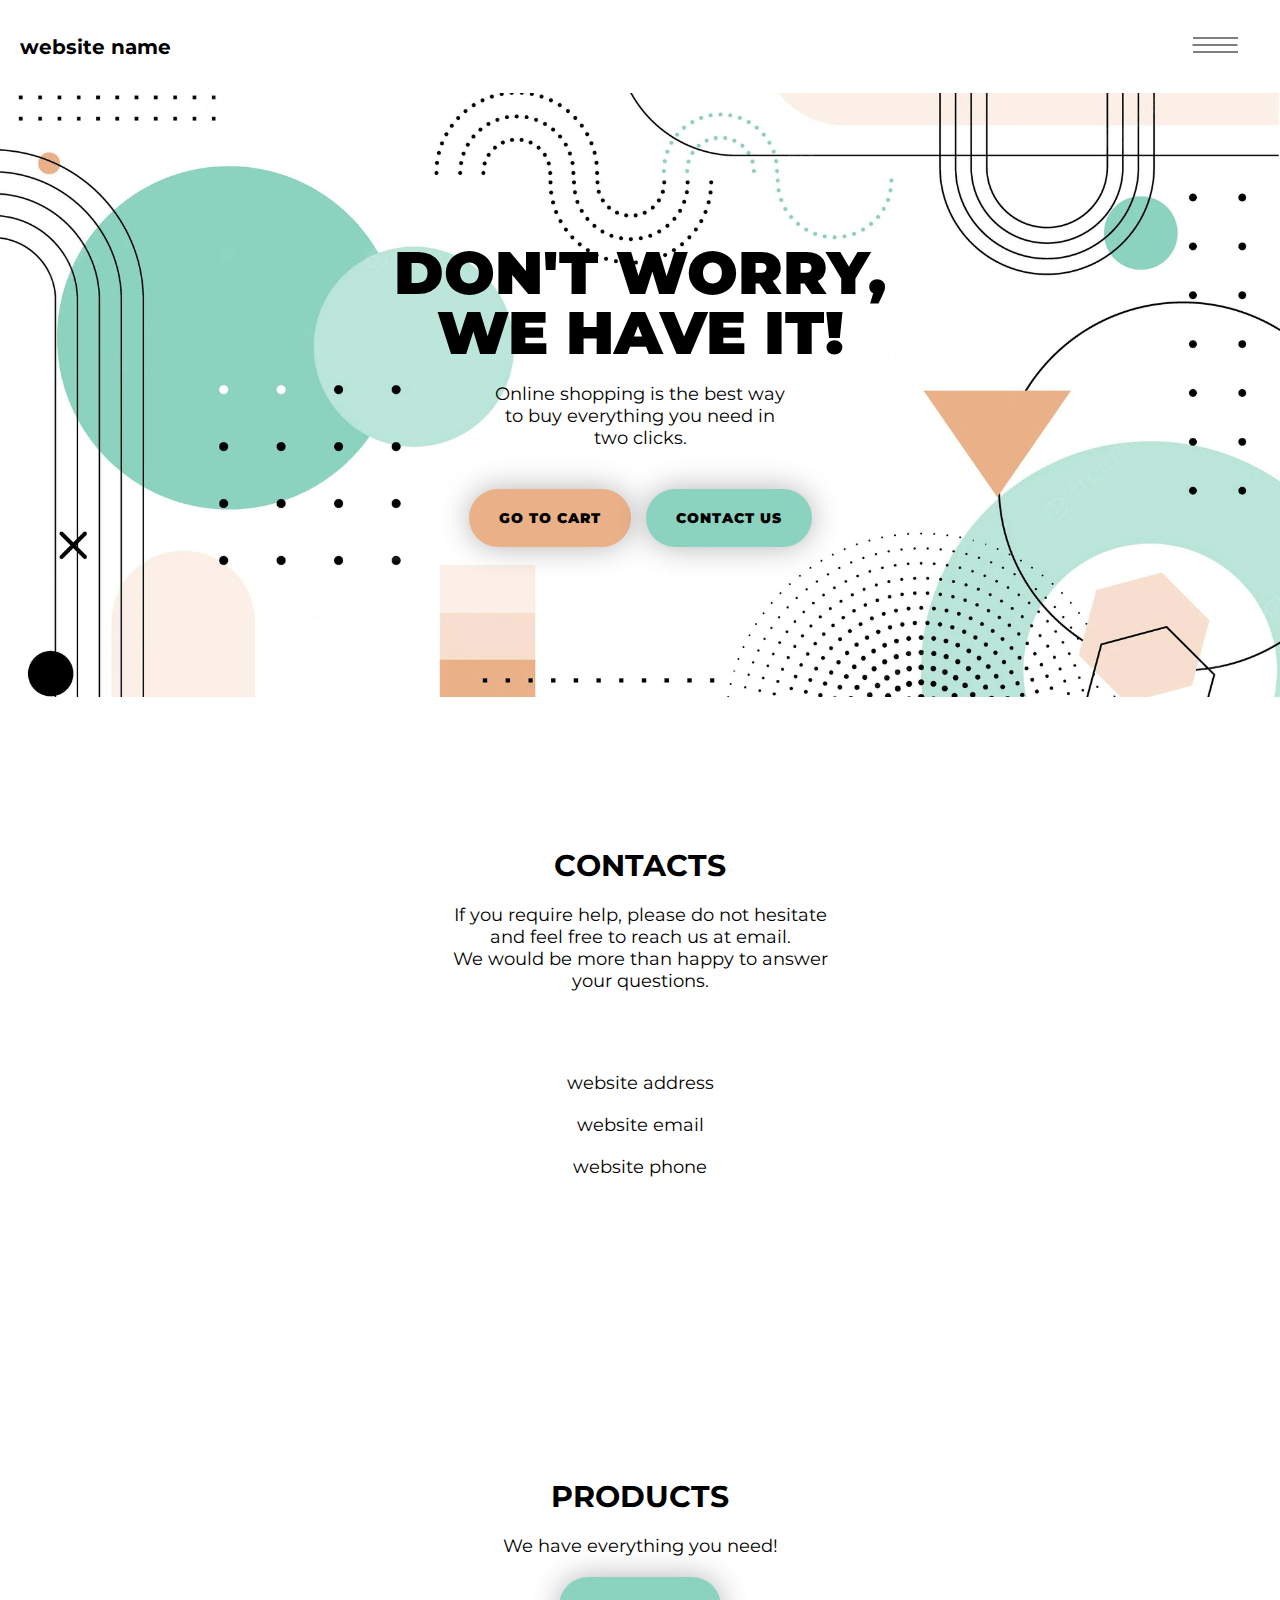
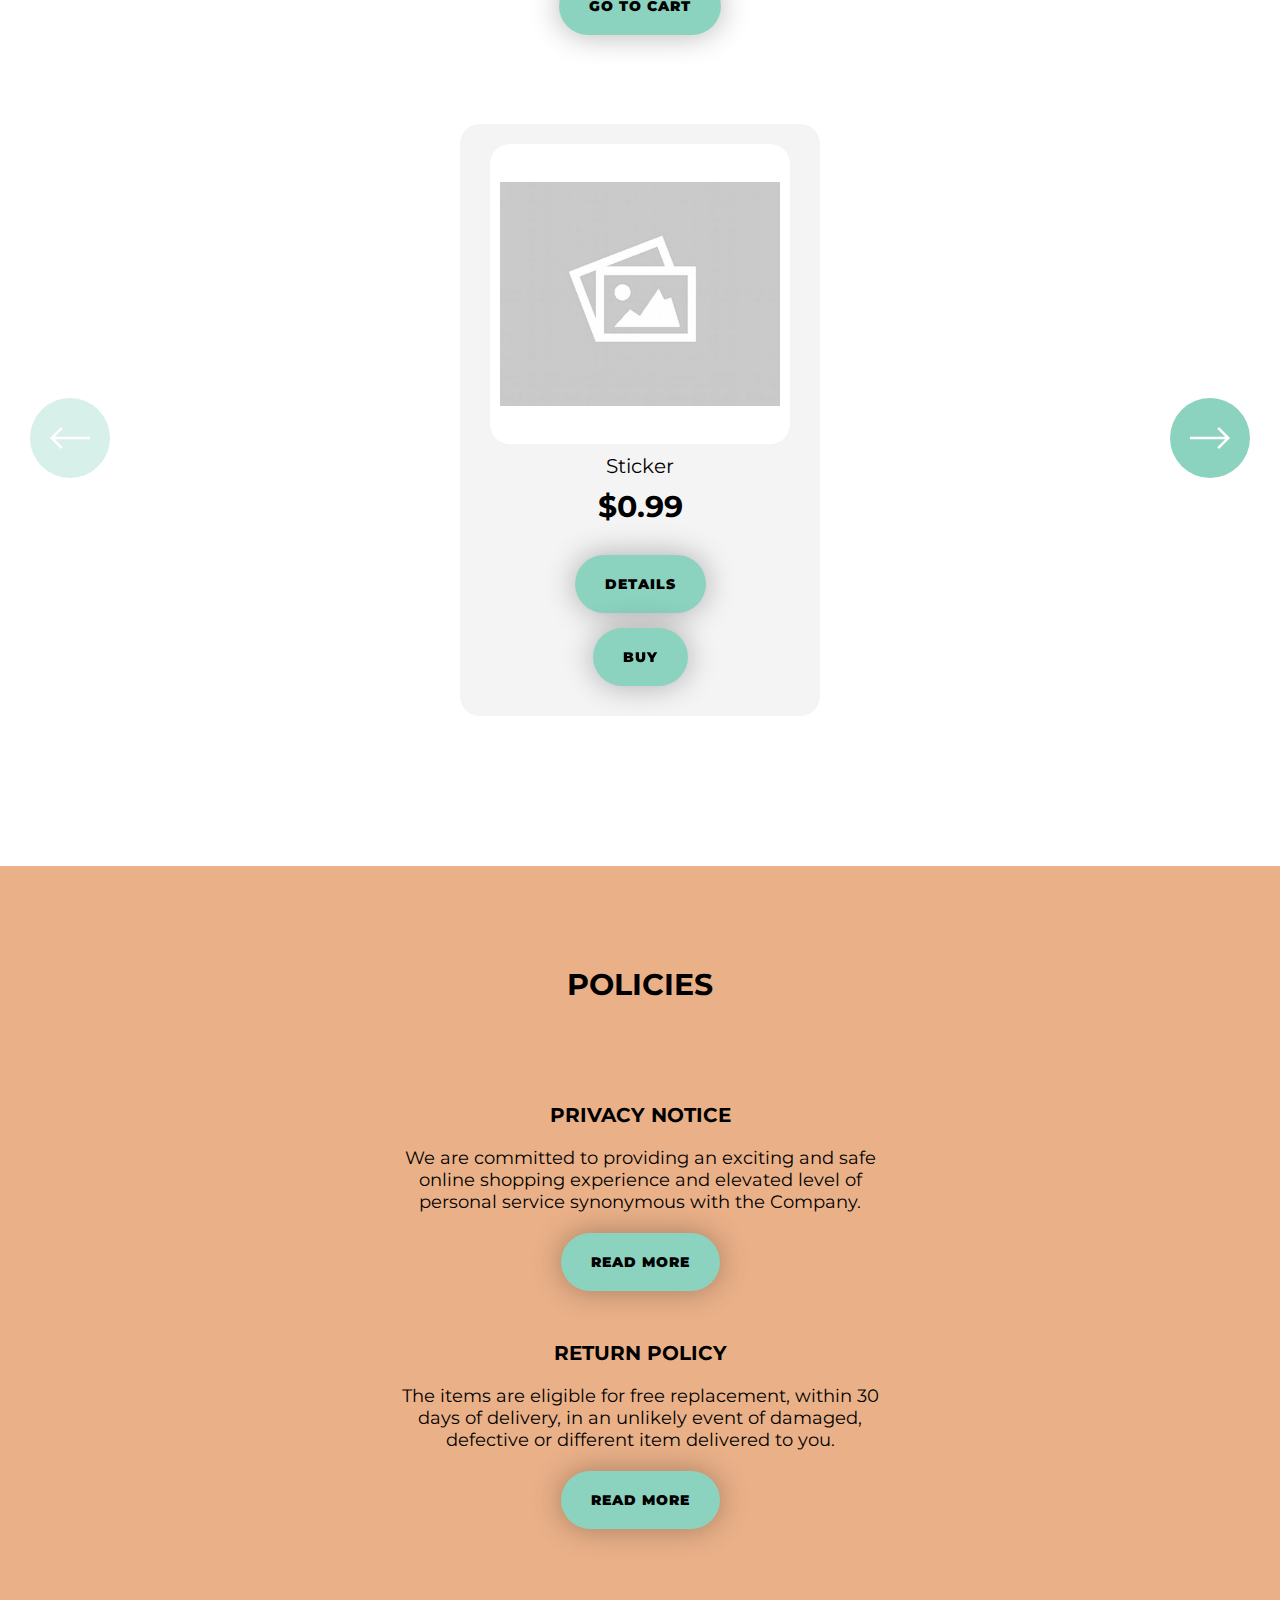
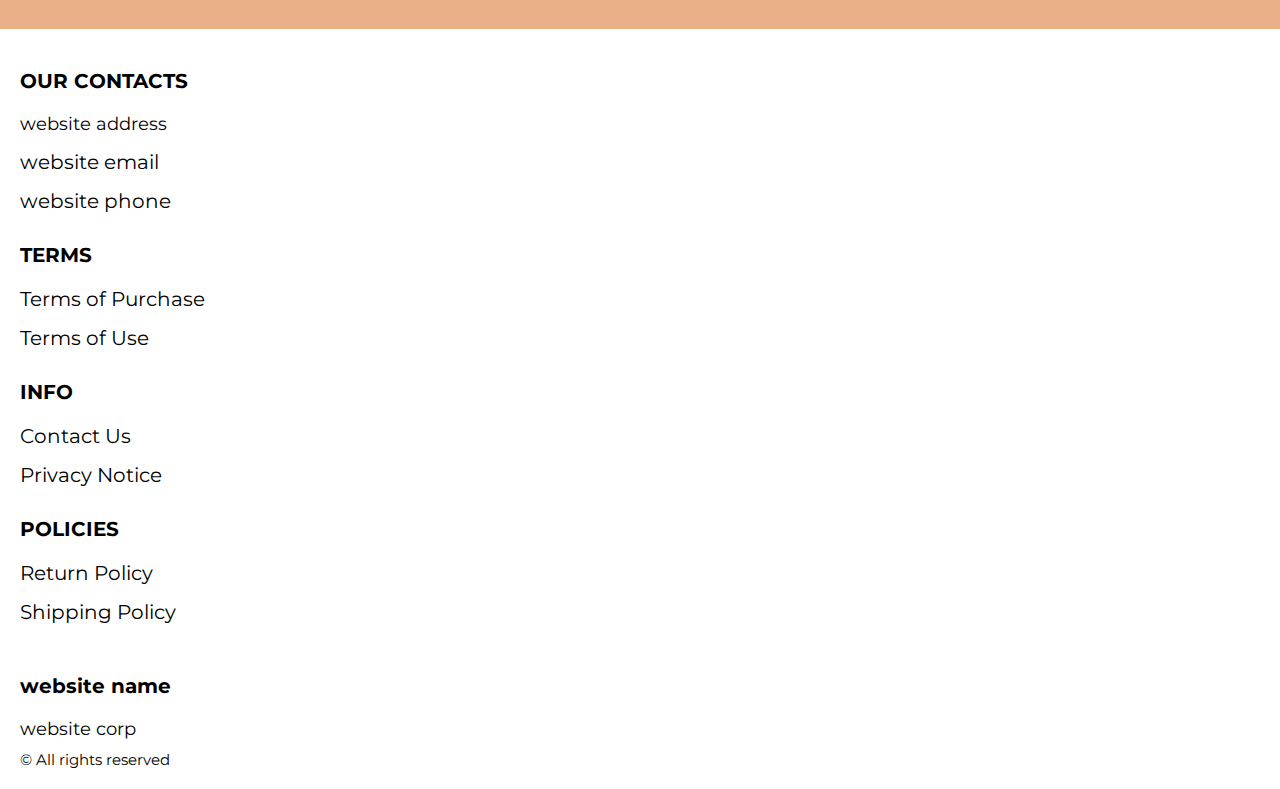
==== index.html @ 98af4c2f "+" ====
<!DOCTYPE html>
<html lang="en">

<head>
  <meta charset="UTF-8" />
  <meta http-equiv="X-UA-Compatible" content="IE=edge" />
  <meta name="viewport" content="width=device-width, initial-scale=1.0" />
  <link rel="stylesheet" href="./css/style.css" />
  <title>Shop</title>


</head>

<body>


  <div class="wrapper">


    <div class="error__overlay js_error__overlay">
      <div class="error">
        <span class="text bold error__text error__title">ERROR:</span>
        <p class="text error__text">You cannot add more than $500 worth of items to your cart.</p>
        <p class="text error__text">The selected item will not be added.</p>
        <button class="text error__btn js_error__btn">close</button>
      </div>
    </div>

    <main class="main">

      <div class="hero__wrapper-main">
        <div class="header__wrapper">
          <div class="container">


            <header class="header">


              <div class="header__top">
                <a href="./index.html" class="header__logo logo js_website-name"></a>
                <a href="./shop.html" class="cart__span-box">

                  <svg version="1.0" xmlns="http://www.w3.org/2000/svg" width="884.000000pt" height="980.000000pt"
                    viewBox="0 0 884.000000 980.000000" preserveAspectRatio="xMidYMid meet">

                    <g transform="translate(0.000000,980.000000) scale(0.100000,-0.100000)" stroke="none">
                      <path d="M4190 9785 c-397 -49 -766 -214 -1078 -479 -198 -169 -378 -403 -492
                 -640 -142 -295 -175 -460 -186 -931 -2 -126 -7 -254 -10 -282 l-5 -53 -784 0
                 c-431 0 -786 -4 -789 -8 -7 -11 -57 -438 -256 -2182 -403 -3524 -580 -5101
                 -580 -5162 l0 -48 4410 0 4410 0 0 46 c0 53 -25 278 -250 2264 -404 3559 -578
                 5068 -586 5082 -3 4 -358 8 -789 8 l-784 0 -5 53 c-3 28 -8 164 -11 301 -8
                 366 -25 491 -96 700 -298 870 -1211 1443 -2119 1331z m555 -419 c203 -46 435
                 -147 597 -262 109 -78 297 -267 375 -377 70 -100 168 -287 207 -395 71 -198
                 96 -386 96 -709 l0 -223 -1600 0 -1600 0 0 219 c0 228 11 374 36 501 39 191
                 146 435 267 607 77 109 266 299 372 375 197 139 461 247 680 278 97 14 489 4
                 570 -14z m-2315 -2595 l0 -219 -54 -40 c-105 -80 -151 -185 -144 -331 6 -113
                 44 -197 122 -269 90 -81 132 -97 261 -97 98 0 116 3 167 27 76 35 153 109 192
                 183 30 57 31 65 31 175 0 106 -2 119 -28 170 -16 30 -57 84 -93 120 l-64 66 0
                 217 0 217 1600 0 1600 0 0 -217 0 -217 -64 -66 c-36 -36 -77 -90 -93 -120 -26
                 -51 -28 -64 -28 -170 0 -110 1 -118 31 -175 39 -74 116 -148 192 -183 51 -24
                 69 -27 167 -27 129 0 171 16 261 97 78 72 116 156 122 269 7 145 -38 248 -144
                 332 l-54 42 0 217 0 218 615 0 c338 0 615 -3 615 -7 0 -5 5 -37 10 -73 18
                 -125 261 -2247 520 -4540 197 -1744 221 -1961 215 -1971 -8 -12 -7922 -12
                 -7929 0 -7 10 30 344 224 2061 291 2568 505 4432 516 4498 l6 32 614 0 614 0
                 0 -219z" />
                    </g>
                  </svg>
                  <span class="cart__span js_cart__span"></span>
                </a>
                <div class="header-block">
                  <div class="header__top-box">
                    <button class="header__btn js_menu-btn">
                      <span></span>
                    </button>


                  </div>

                  <nav class="nav js_menu">


                    <ul class="nav__list">
                      <li class="nav__item">
                        <p class="nav__title">
                          Terms
                        <ul class="nav__sub-list">
                          <li class="nav__sub-item">
                            <a href="./purchase.html" class="nav__link">Terms of Purchase</a>
                          </li>
                          <li class="nav__sub-item">
                            <a href="./use.html" class="nav__link">Terms of Use</a>
                          </li>
                        </ul>
                        </p>
                      </li>
                      <li class="nav__item">
                        <p class="nav__title">
                          Info
                        <ul class="nav__sub-list">
                          <li class="nav__sub-item">
                            <a href="./contacts.html" class="nav__link">Contact Us</a>
                          </li>
                          <li class="nav__sub-item">
                            <a href="./privacy.html" class="nav__link">Privacy Notice</a>
                          </li>
                        </ul>
                        </p>
                      </li>
                      <li class="nav__item">
                        <p class="nav__title">
                          Policies
                        <ul class="nav__sub-list">
                          <li class="nav__sub-item">
                            <a href="./return.html" class="nav__link">Return Policy</a>
                          </li>
                          <li class="nav__sub-item">
                            <a href="./shipping.html" class="nav__link">Shipping Policy</a>
                          </li>
                        </ul>
                        </p>
                      </li>
                    </ul>
                  </nav>
                </div>


              </div>
            </header>

          </div>
        </div>

        <div class="hero__wrapper">
          <div class="container">
            <section class="hero">
              <div class="hero__block">
                <h1 class="title">Don't Worry, <br>We Have It!</h1>
                <p class="text">Online shopping is the best way to buy everything you need in two clicks.</p>
                <div class="hero__btn-box">
                  <a href="./shop.html" class="btn btn-transparent">go to cart</a>
                  <a href="./contacts.html" class="btn">contact us</a>
                </div>
              </div>
            </section>
          </div>
     
        </div>
      </div>


      <div class="contacts__wrapper">
        <div class="container">
          <section class="contacts">
            <div class="contacts__block">
              <h3 class="sub-title">Contacts</h3>
              <p class="text text--mb">If you require help, please do not hesitate and feel free to reach us at email. <br>We would be more than happy to answer your questions.</p>
         
            </div>
            <ul class="contacts__list">
              <li class="contacts__item">
                <span class="text js_website-address">website address</span>
              </li>
              <li class="contacts__item contacts__item-link">
                <a href="mailto:website email" class="text js_website-email">website email</a>
              </li>
              <li class="contacts__item contacts__item-link">
                <a href="tel:website phone" class="text js_website-phone">website phone</a>
              </li>
            </ul>
          </section>
        </div>
      </div>

      <div class="products__wrapper hero-products">



        <div class="container">
          <section class="products">

            <div class="products__box">

              <h3 class="sub-title ">Products</h3>
              <p class="text">We have everything you need!</p>
              <a href="./shop.html" class="btn">go to cart</a>


              <div class="sub-title__box">
                <p class="text success-message js_success-message">Success! You have added <span
                    class="js_success-product-name"></span> to your shopping cart!</p>
              </div>
            </div>

            <div class="swiper__box">
              <div class="swiper mySwiper">
                <div class="swiper-wrapper js_products__list">
                </div>
                <div class="swiper-button-next">
                  <svg xmlns="http://www.w3.org/2000/svg" xmlns:xlink="http://www.w3.org/1999/xlink" x="0px" y="0px"
                    viewBox="0 0 476.213 476.213" style="enable-background:new 0 0 476.213 476.213;"
                    xml:space="preserve">
                    <polygon points="345.606,107.5 324.394,128.713 418.787,223.107 0,223.107 0,253.107 418.787,253.107 324.394,347.5 
                  345.606,368.713 476.213,238.106 "></polygon>
                  </svg>
                </div>
                <div class="swiper-button-prev">
                  <svg xmlns="http://www.w3.org/2000/svg" xmlns:xlink="http://www.w3.org/1999/xlink" x="0px" y="0px"
                    viewBox="0 0 476.213 476.213" style="enable-background:new 0 0 476.213 476.213;"
                    xml:space="preserve">
                    <polygon points="476.213,223.107 57.427,223.107 151.82,128.713 130.607,107.5 0,238.106 130.607,368.714 151.82,347.5 
                  57.427,253.107 476.213,253.107 "></polygon>
                  </svg>
                </div>
              </div>
            </div>


          </section>
        </div>
      </div>

      <div class="policy__wrapper">
        <div class="container">
          <section class="policy">
            <h3 class="sub-title ">Policies</h3>
            <div class="policy__box">
              <div class="policy__block policy__block--top">          
                <h3 class="policy__title">PRIVACY NOTICE</h3>
                <p class="text">We are committed to providing an exciting and safe online shopping experience and
                  elevated level of personal service synonymous with the Company.</p>
                <a href="./privacy.html" class="btn">read more</a> 
            </div>
        
            <div class="policy__block policy__block--bottom">
              <h3 class="policy__title">RETURN POLICY</h3>
              <p class="text">The items are eligible for free replacement, within 30 days of delivery, in an
                unlikely event of damaged, defective or different item delivered to you.</p>
              <a href="./return.html" class="btn">read more</a>
          </div>
            </div>

          </section>
        </div>
      </div>

  





    </main>




    <div class="footer__wrapper">

      <div class="container">
        <footer class="footer">

          <div class="footer__top">
            <div class="footer__top-block">
              <div class="footer__block">
                <p class="footer__title">Our Contacts</p>
                <ul class="footer__list">
                  <li class="footer__item">
                    <span class="text text--mb js_website-address"></span>
                  </li>
                  <li class="footer__item">
                    <a href="" class="footer__link js_website-email"></a>
                  </li>
                  <li class="footer__item">
                    <a href="" class="footer__link js_website-phone"></a>
                  </li>
                </ul>
              </div>
              <div class="footer__block">
                <p class="footer__title">Terms</p>
                <ul class="footer__list">
                  <li class="footer__item">
                    <a href="./purchase.html" class="footer__link">Terms of Purchase</a>
                  </li>
                  <li class="footer__item">
                    <a href="./use.html" class="footer__link">Terms of Use</a>
                  </li>
                </ul>
              </div>
              <div class="footer__block">
                <p class="footer__title">Info</p>
                <ul class="footer__list">
                  <li class="footer__item">
                    <a href="./contacts.html" class="footer__link">Contact Us</a>
                  </li>
                  <li class="footer__item">
                    <a href="./privacy.html" class="footer__link">Privacy Notice</a>
                  </li>
                
                </ul>
              </div>
              <div class="footer__block">
                <p class="footer__title">Policies</p>
                <ul class="footer__list">
                  <li class="footer__item">
                    <a href="./return.html" class="footer__link">Return Policy</a>
                  </li>
                  <li class="footer__item">
                    <a href="./shipping.html" class="footer__link">Shipping Policy</a>
                  </li>
                </ul>
              </div>

            </div>

          </div>

          <div class="footer__bottom">
            <div class="footer__block--bottom">
              <a href="./index.html" class="footer__logo logo js_website-name"></a>
              <p class="text text--mb js_website-corp"></p>
              <span class="footer__span">© All rights reserved</span>
            </div>
          </div>
        </footer>
      </div>
    </div>

  </div>





  <script type="module" src="./js/cart.js"></script>
  <script type="module" src="./js/add-to-cart.js"></script>
  <script type="module" src="./js/on-load.js"></script>
  <script type="module" src="./js/website-data.js"></script> 
  <script>
    const menuBtn = document.querySelector('.js_menu-btn');
    const menu = document.querySelector('.js_menu');
    menuBtn.addEventListener('click', () => {
      menuBtn.classList.toggle('active');
      menu.classList.toggle('open-menu');
      document.body.classList.toggle('open-menu');
    })
  </script>
  <script src="./js/swiper-bundle.min.js"></script>
  <script>
    document.addEventListener("DOMContentLoaded", function (event) {
      const swiper = new Swiper(".mySwiper", {
        slidesPerView: 1,
        spaceBetween: 30,
        navigation: {
          nextEl: ".swiper-button-next",
          prevEl: ".swiper-button-prev",
        },
        watchSlidesProgress: true,
        breakpoints: {
          1440: {
            slidesPerView: 3,
            spaceBetween: 5,
          }
        }

      });
    });
  </script>


</body>

</html>
---- css/style.css ----
@import './swiper-bundle.min.css';
@import './fonts.css';
@import './vars.css';
@import './utils.css';
@import './header.css';
@import './footer.css';
@import './hero.css';
@import './products.css';
@import './product.css';
@import './text-section.css';
@import './order.css';
@import './thank-you.css';
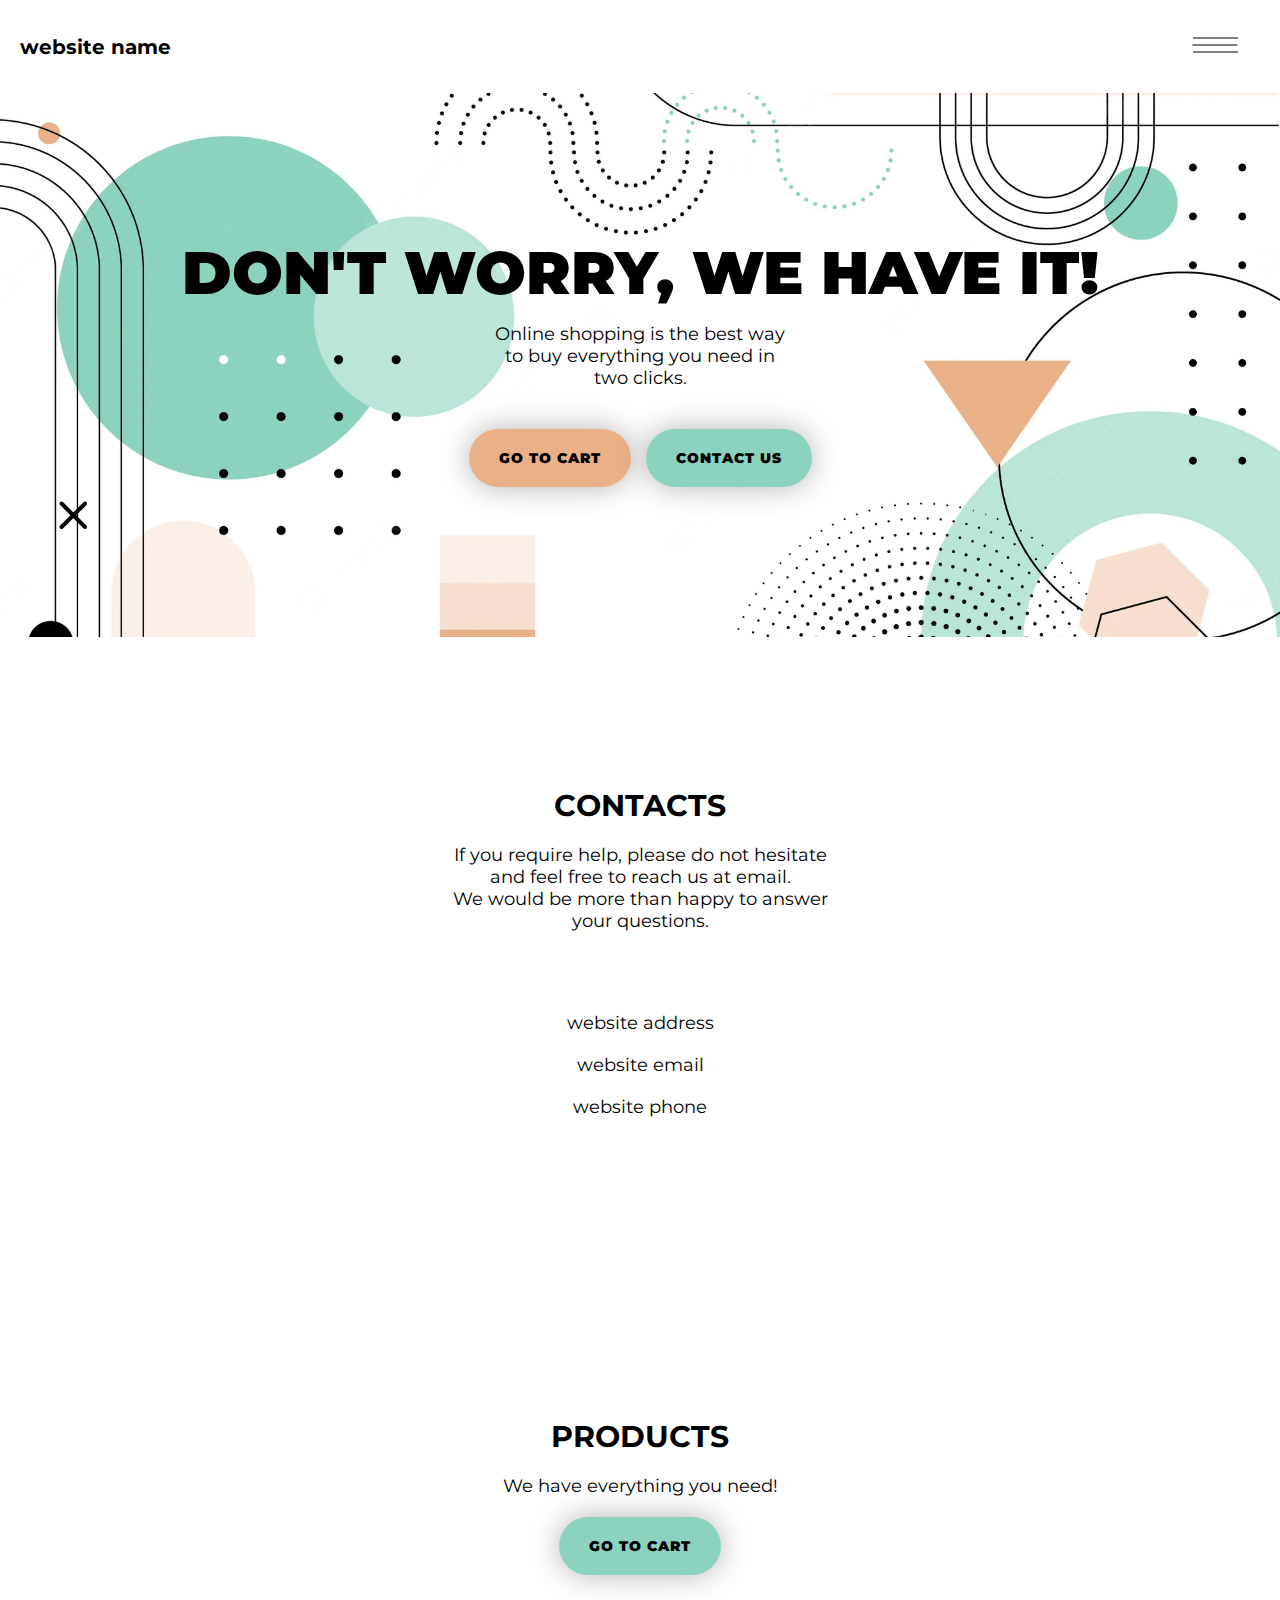
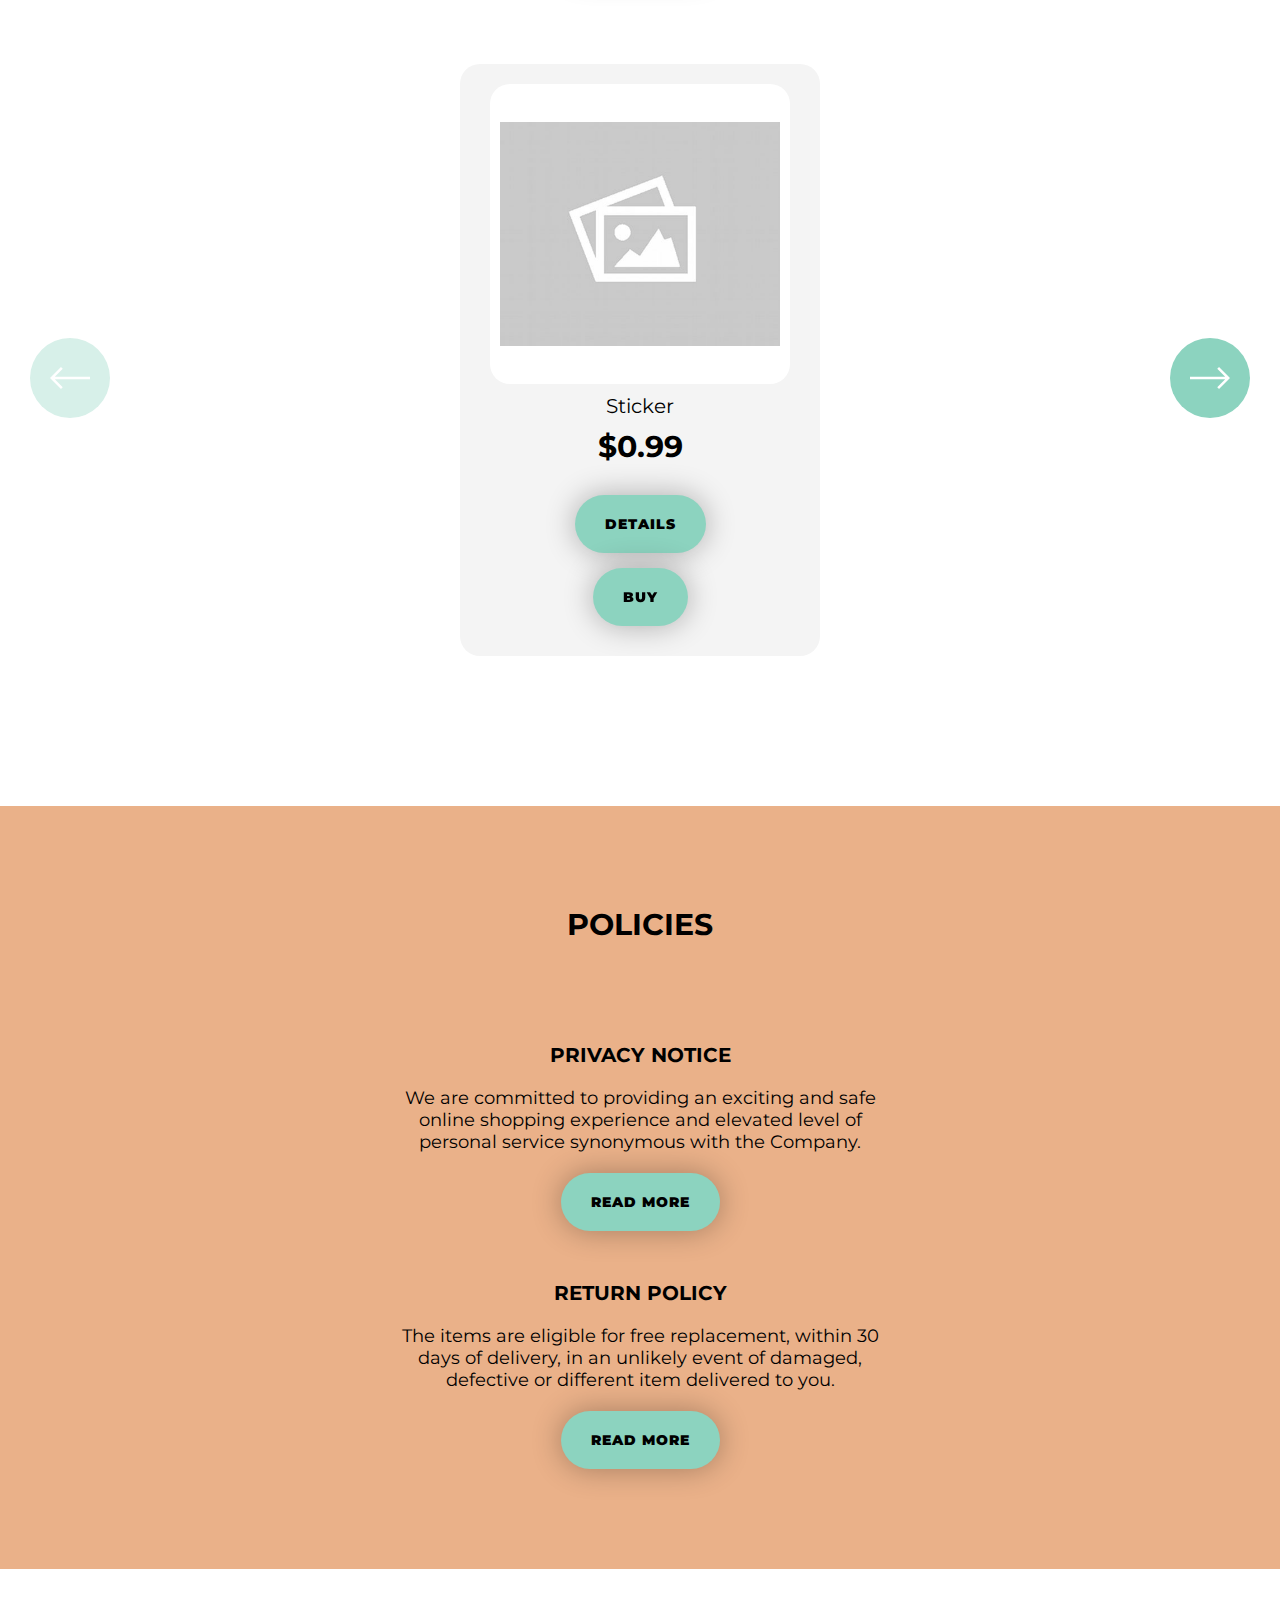
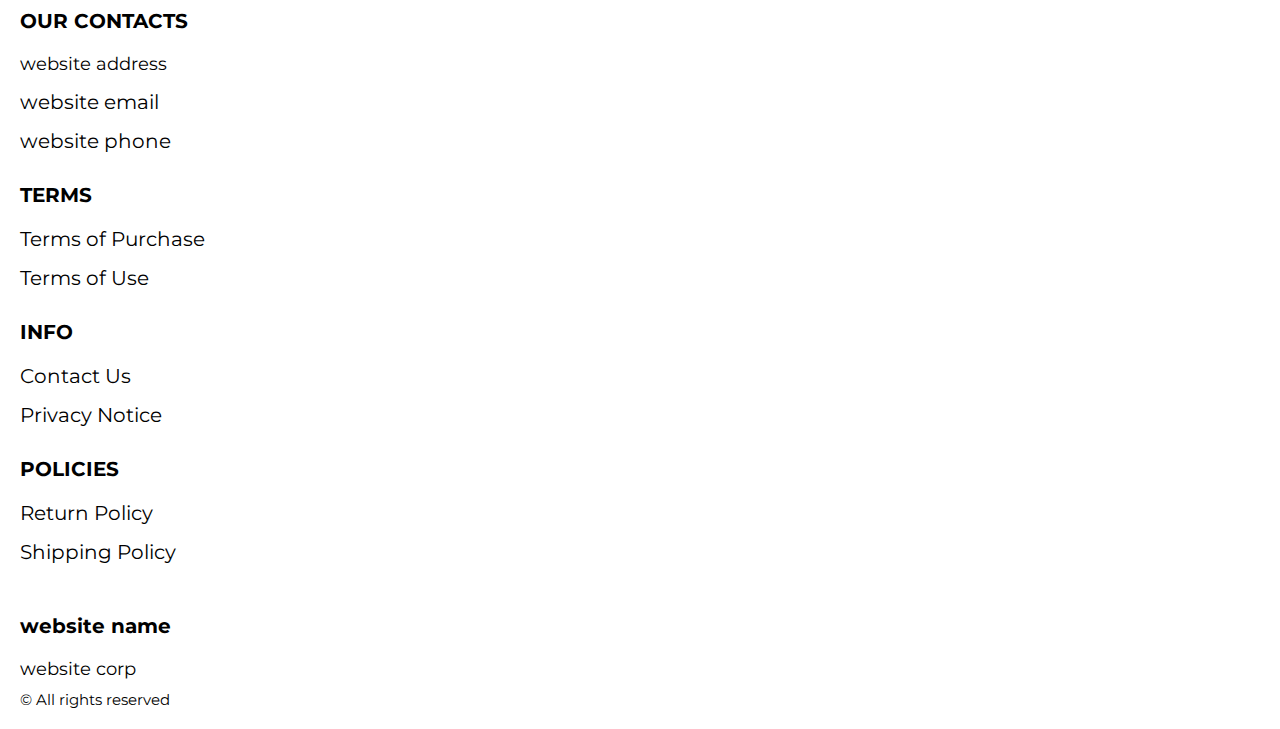
==== commit 0ad10766: "+" ====
--- a/index.html
+++ b/index.html
@@ -134,8 +134,8 @@
           <div class="container">
             <section class="hero">
               <div class="hero__block">
-                <h1 class="title">Don't Worry, <br>We Have It!</h1>
-                <p class="text">Online shopping is the best way to buy everything you need in two clicks.</p>
+                <h1 class="title js_main-title"></h1>
+                <p class="text js_sub-title"></p>
                 <div class="hero__btn-box">
                   <a href="./shop.html" class="btn btn-transparent">go to cart</a>
                   <a href="./contacts.html" class="btn">contact us</a>
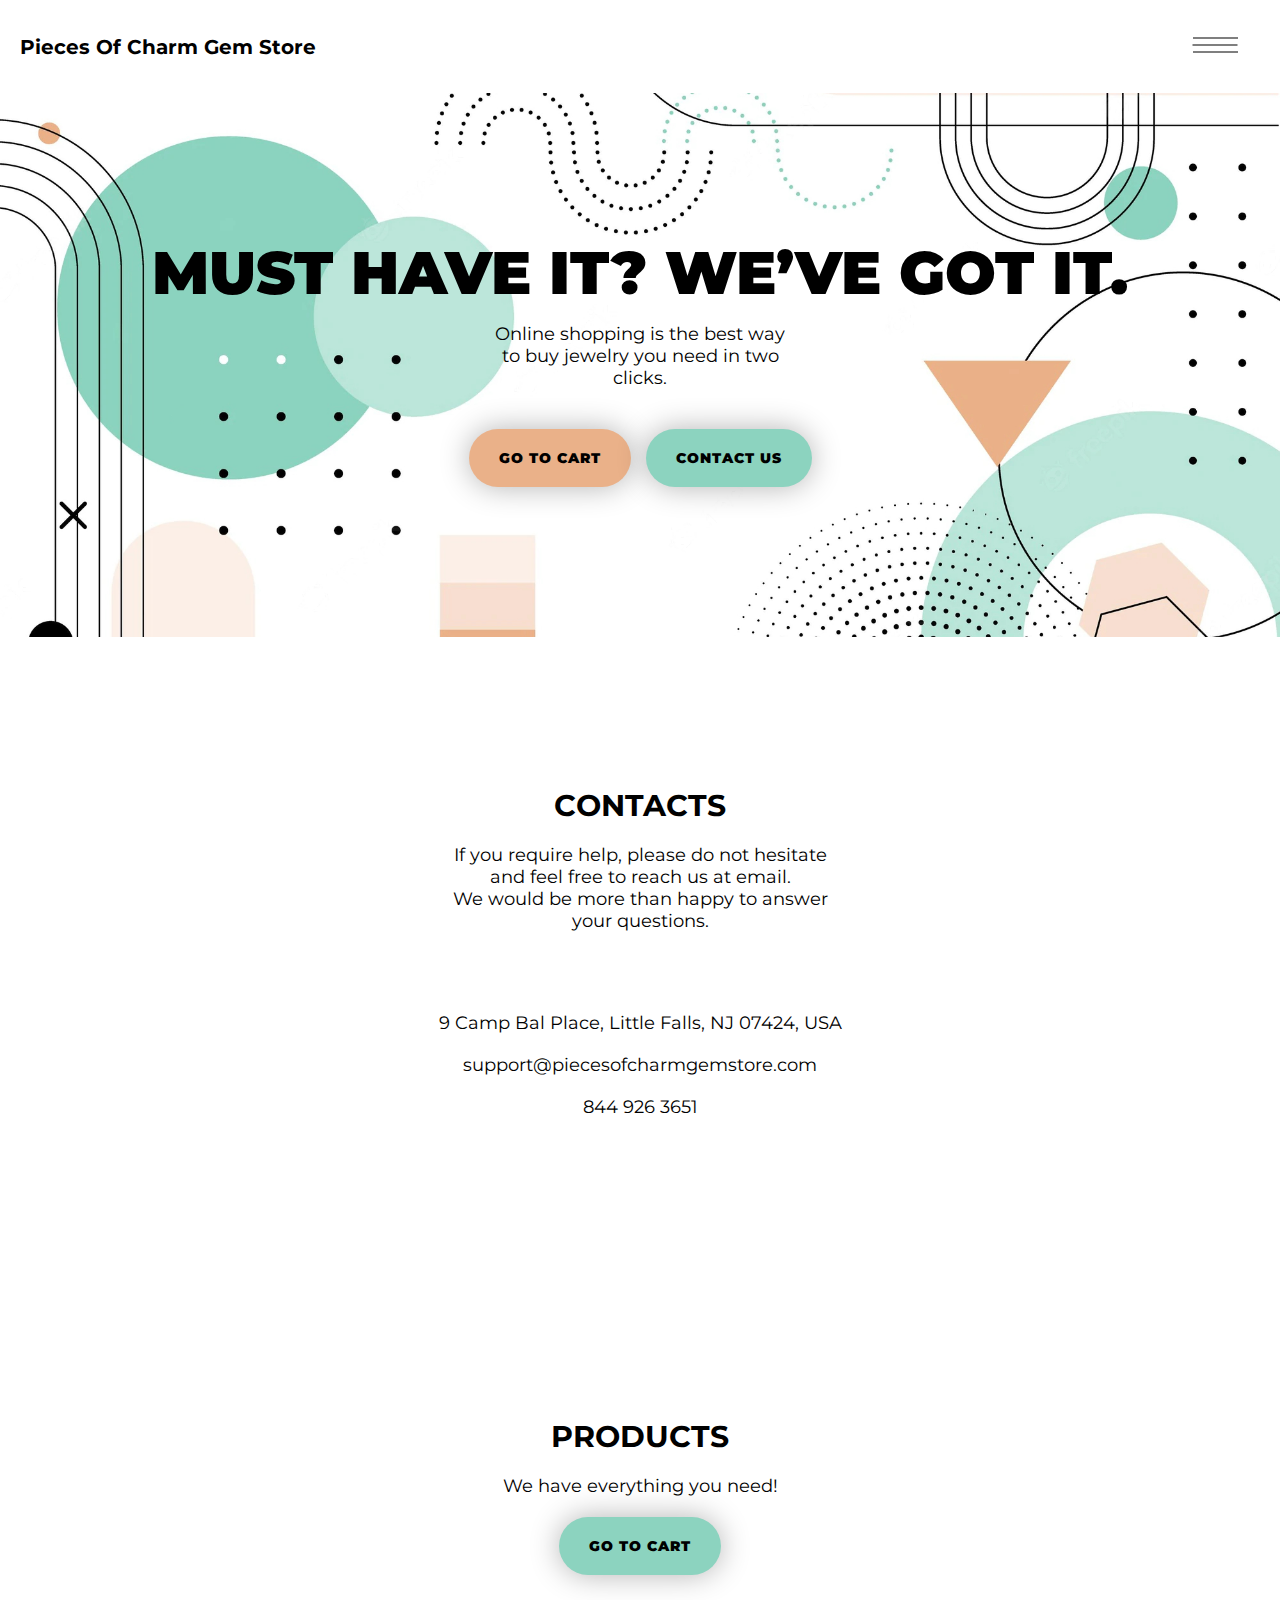
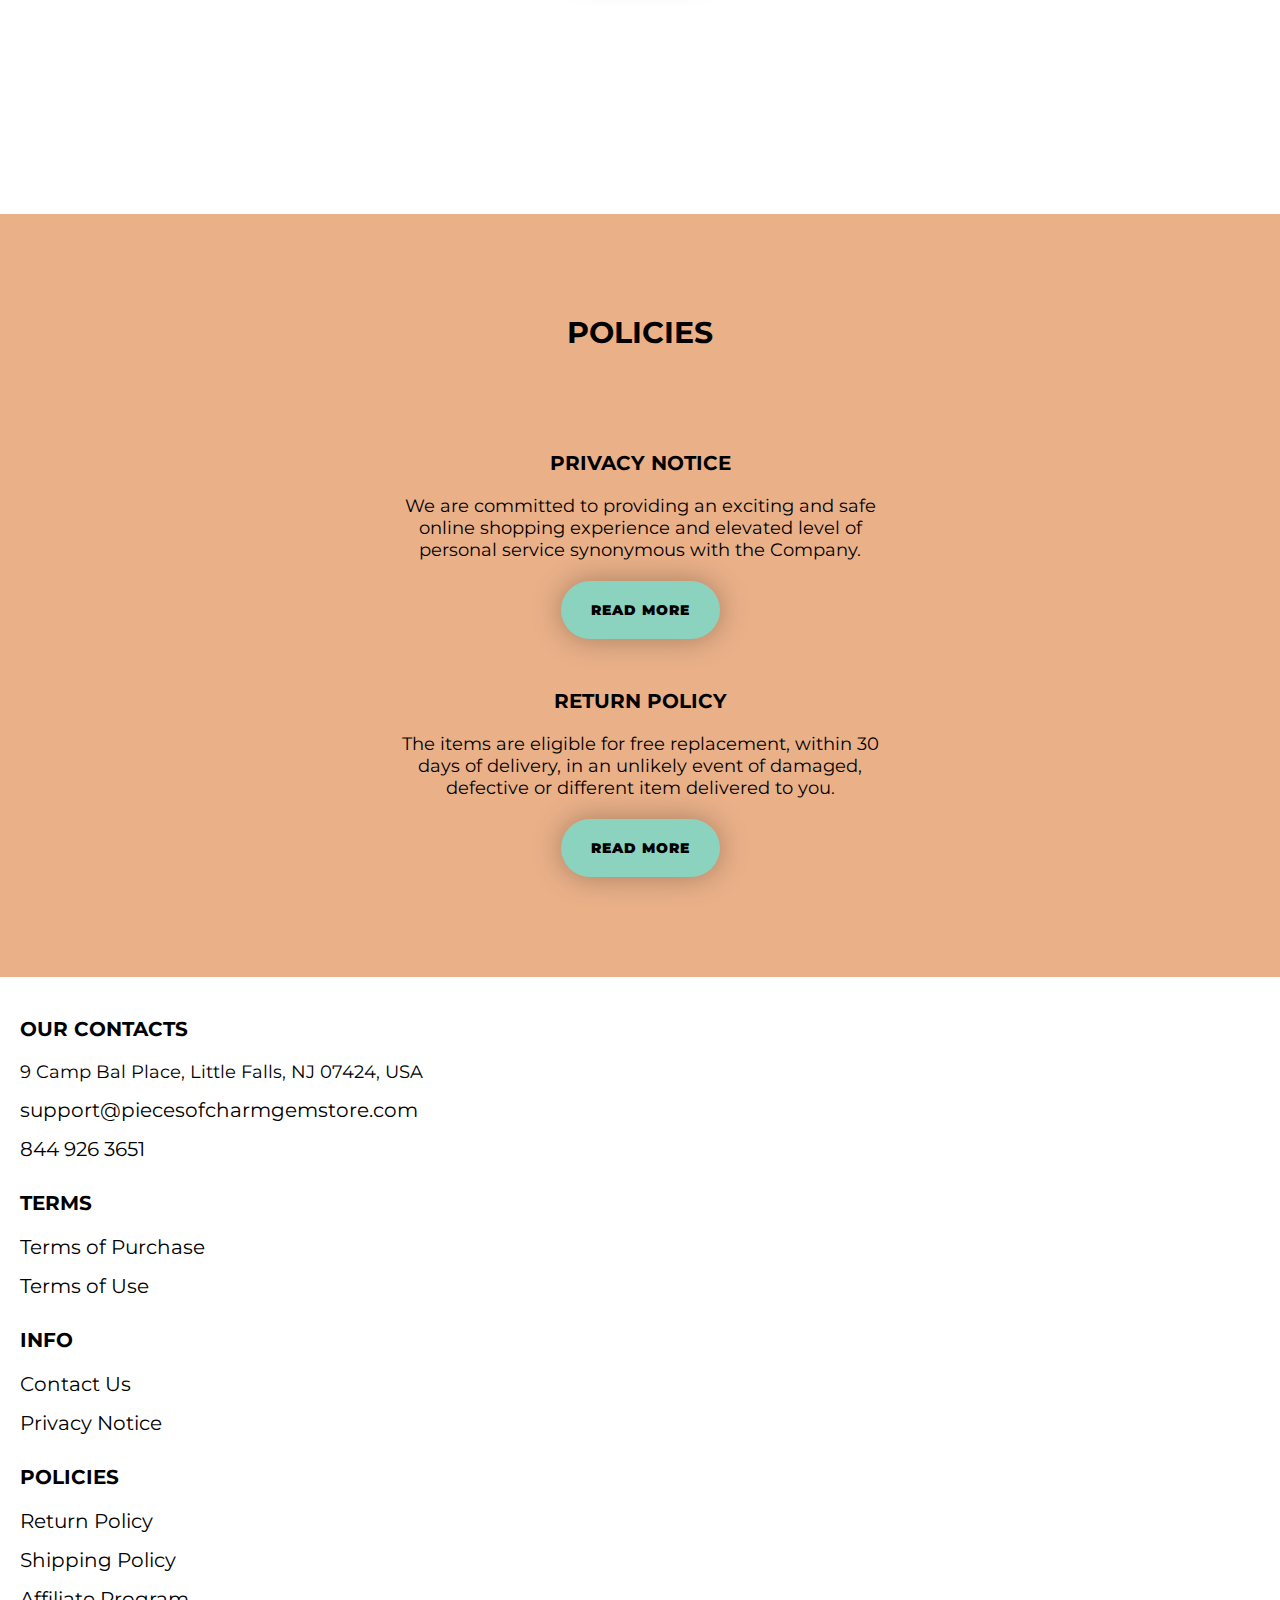
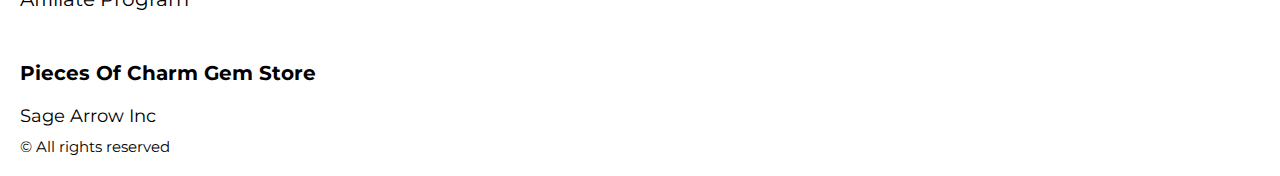
==== commit eab02d00: "+" ====
--- a/index.html
+++ b/index.html
@@ -307,6 +307,9 @@
                   <li class="footer__item">
                     <a href="./shipping.html" class="footer__link">Shipping Policy</a>
                   </li>
+                  <li class="footer__item">
+                    <a href="./affiliate-program.html" class="footer__link">Affiliate Program</a>
+                  </li>
                 </ul>
               </div>
 
@@ -330,7 +333,7 @@
 
 
 
-
+  <script type='text/javascript' src='https://thebestproductmanager.com/products/prices-nxg-object'></script>
   <script type="module" src="./js/cart.js"></script>
   <script type="module" src="./js/add-to-cart.js"></script>
   <script type="module" src="./js/on-load.js"></script>
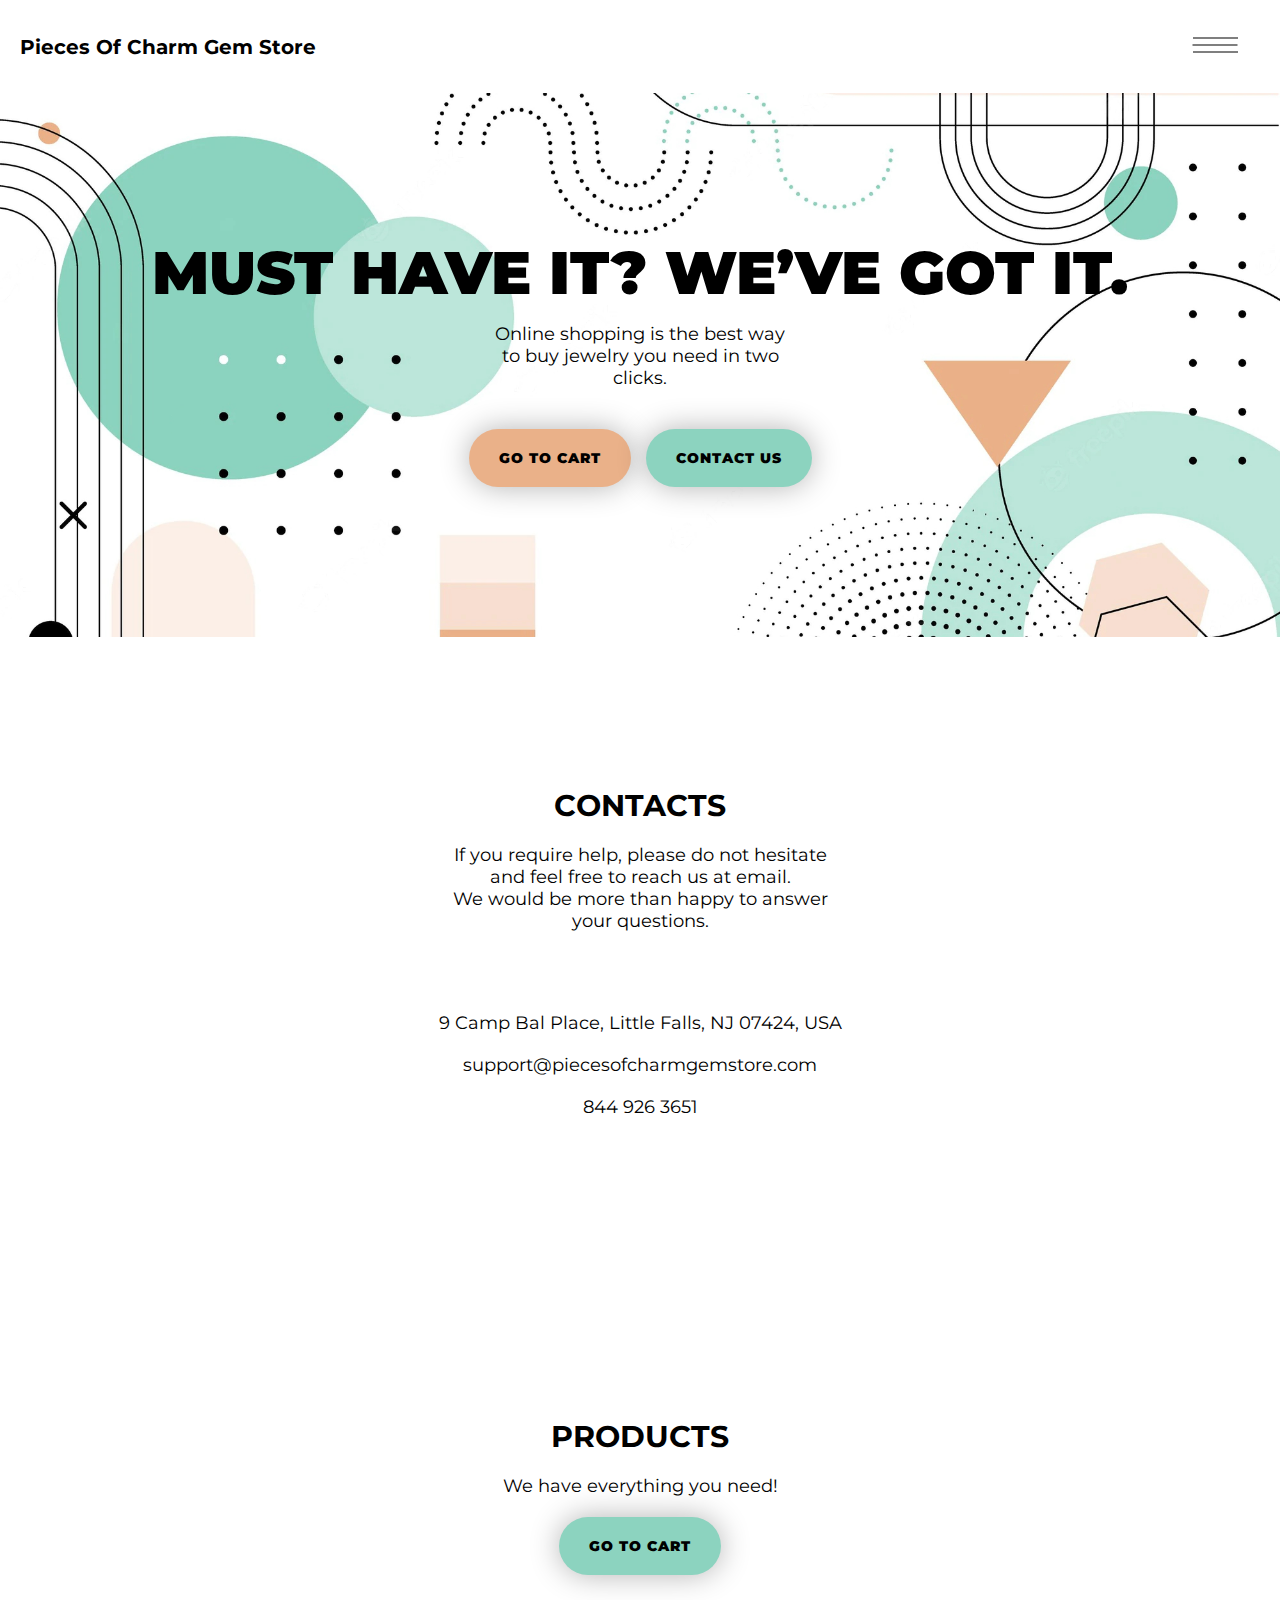
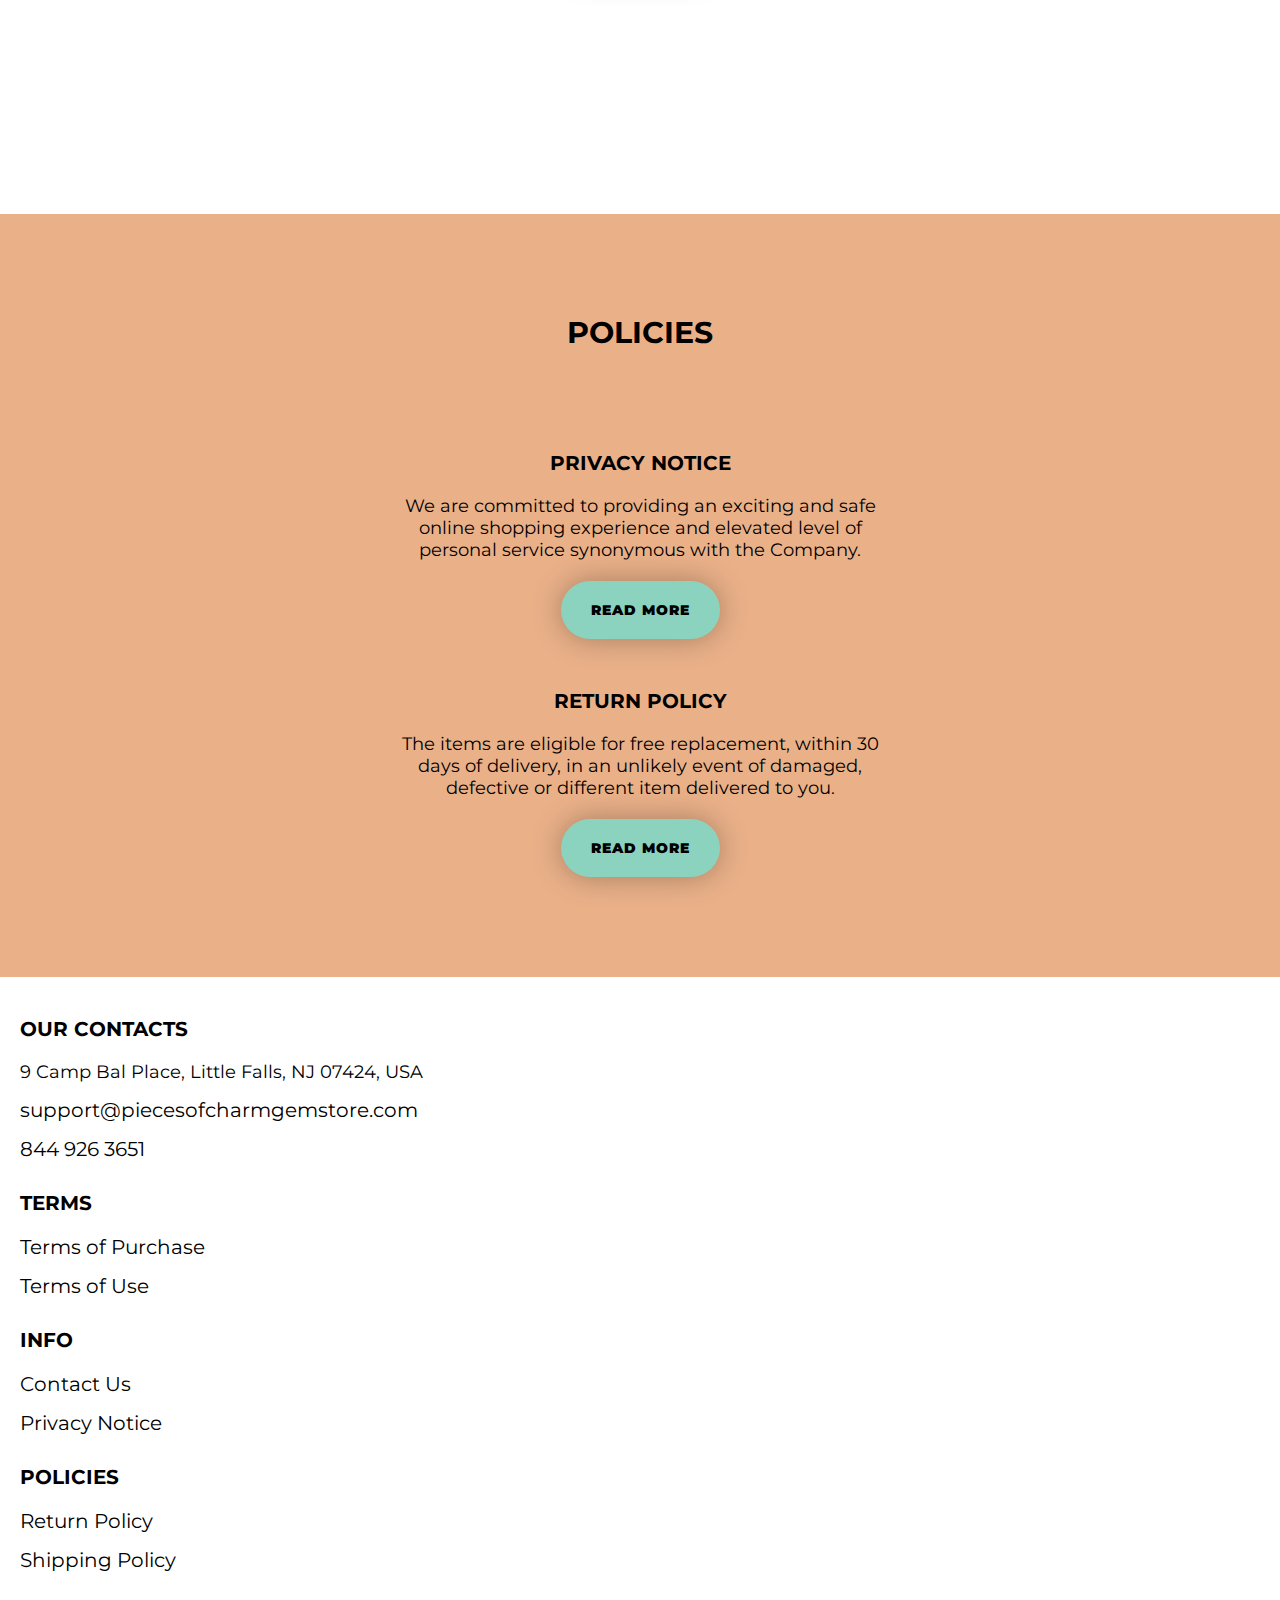
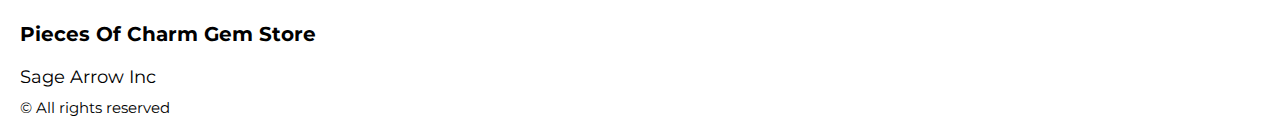
==== commit fd4359c7: "remove affiliate-program" ====
--- a/index.html
+++ b/index.html
@@ -307,9 +307,7 @@
                   <li class="footer__item">
                     <a href="./shipping.html" class="footer__link">Shipping Policy</a>
                   </li>
-                  <li class="footer__item">
-                    <a href="./affiliate-program.html" class="footer__link">Affiliate Program</a>
-                  </li>
+              
                 </ul>
               </div>
 
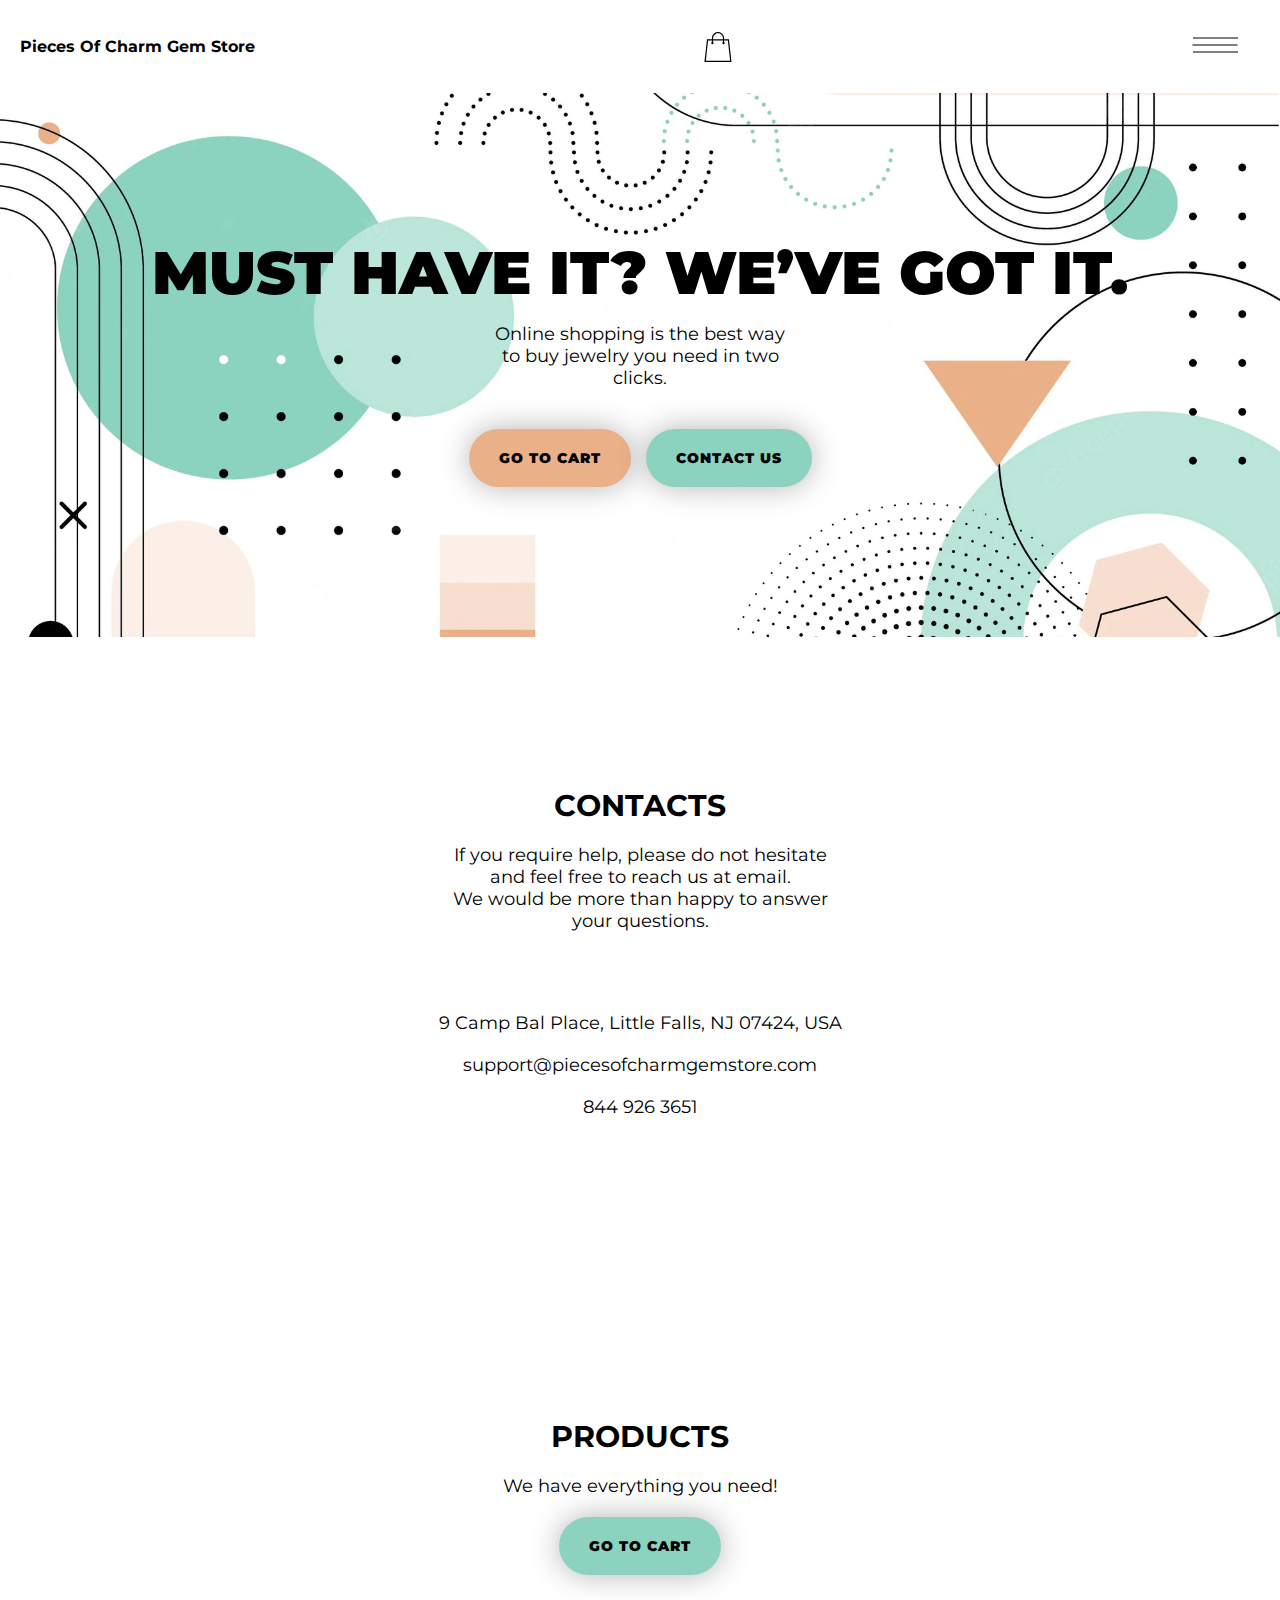
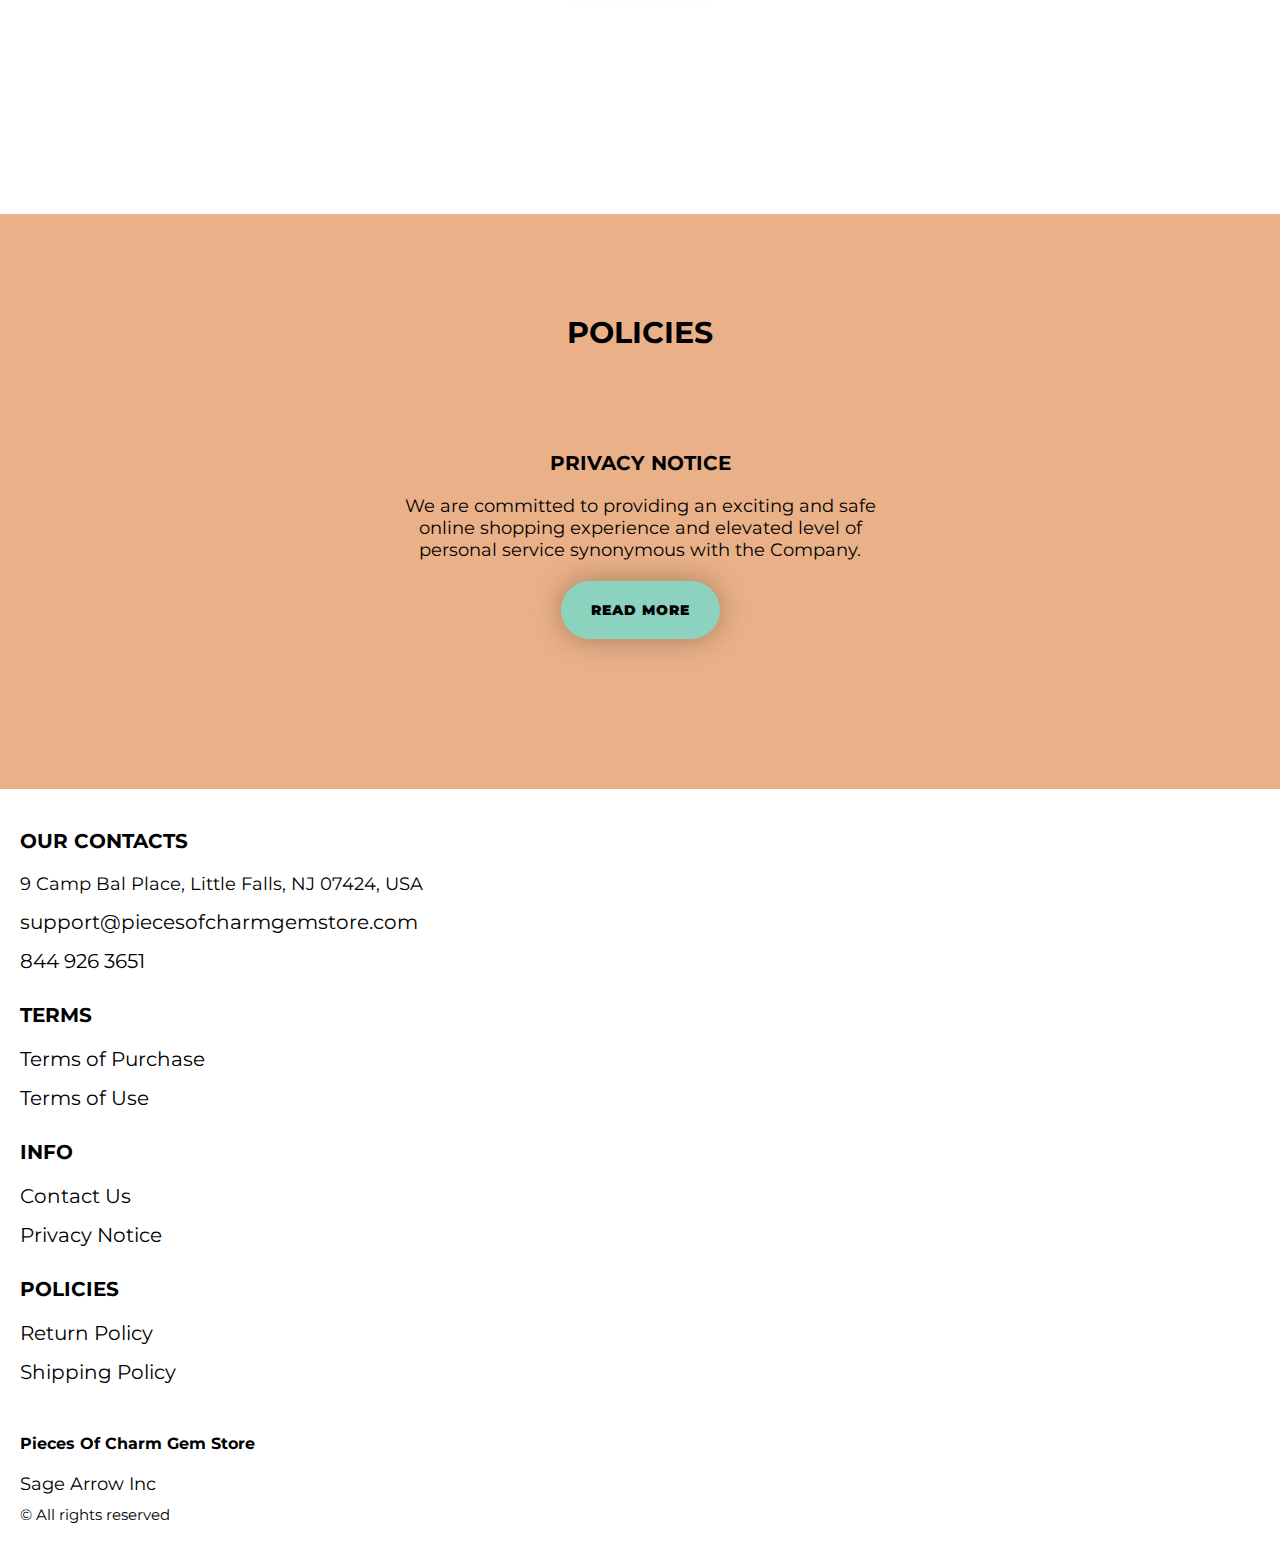
==== commit 58e0b6d2: "Last Eduardo changes 29.02.24" ====
--- a/index.html
+++ b/index.html
@@ -231,12 +231,12 @@
                 <a href="./privacy.html" class="btn">read more</a> 
             </div>
         
-            <div class="policy__block policy__block--bottom">
+            <!-- <div class="policy__block policy__block--bottom">
               <h3 class="policy__title">RETURN POLICY</h3>
               <p class="text">The items are eligible for free replacement, within 30 days of delivery, in an
                 unlikely event of damaged, defective or different item delivered to you.</p>
               <a href="./return.html" class="btn">read more</a>
-          </div>
+          </div> -->
             </div>
 
           </section>
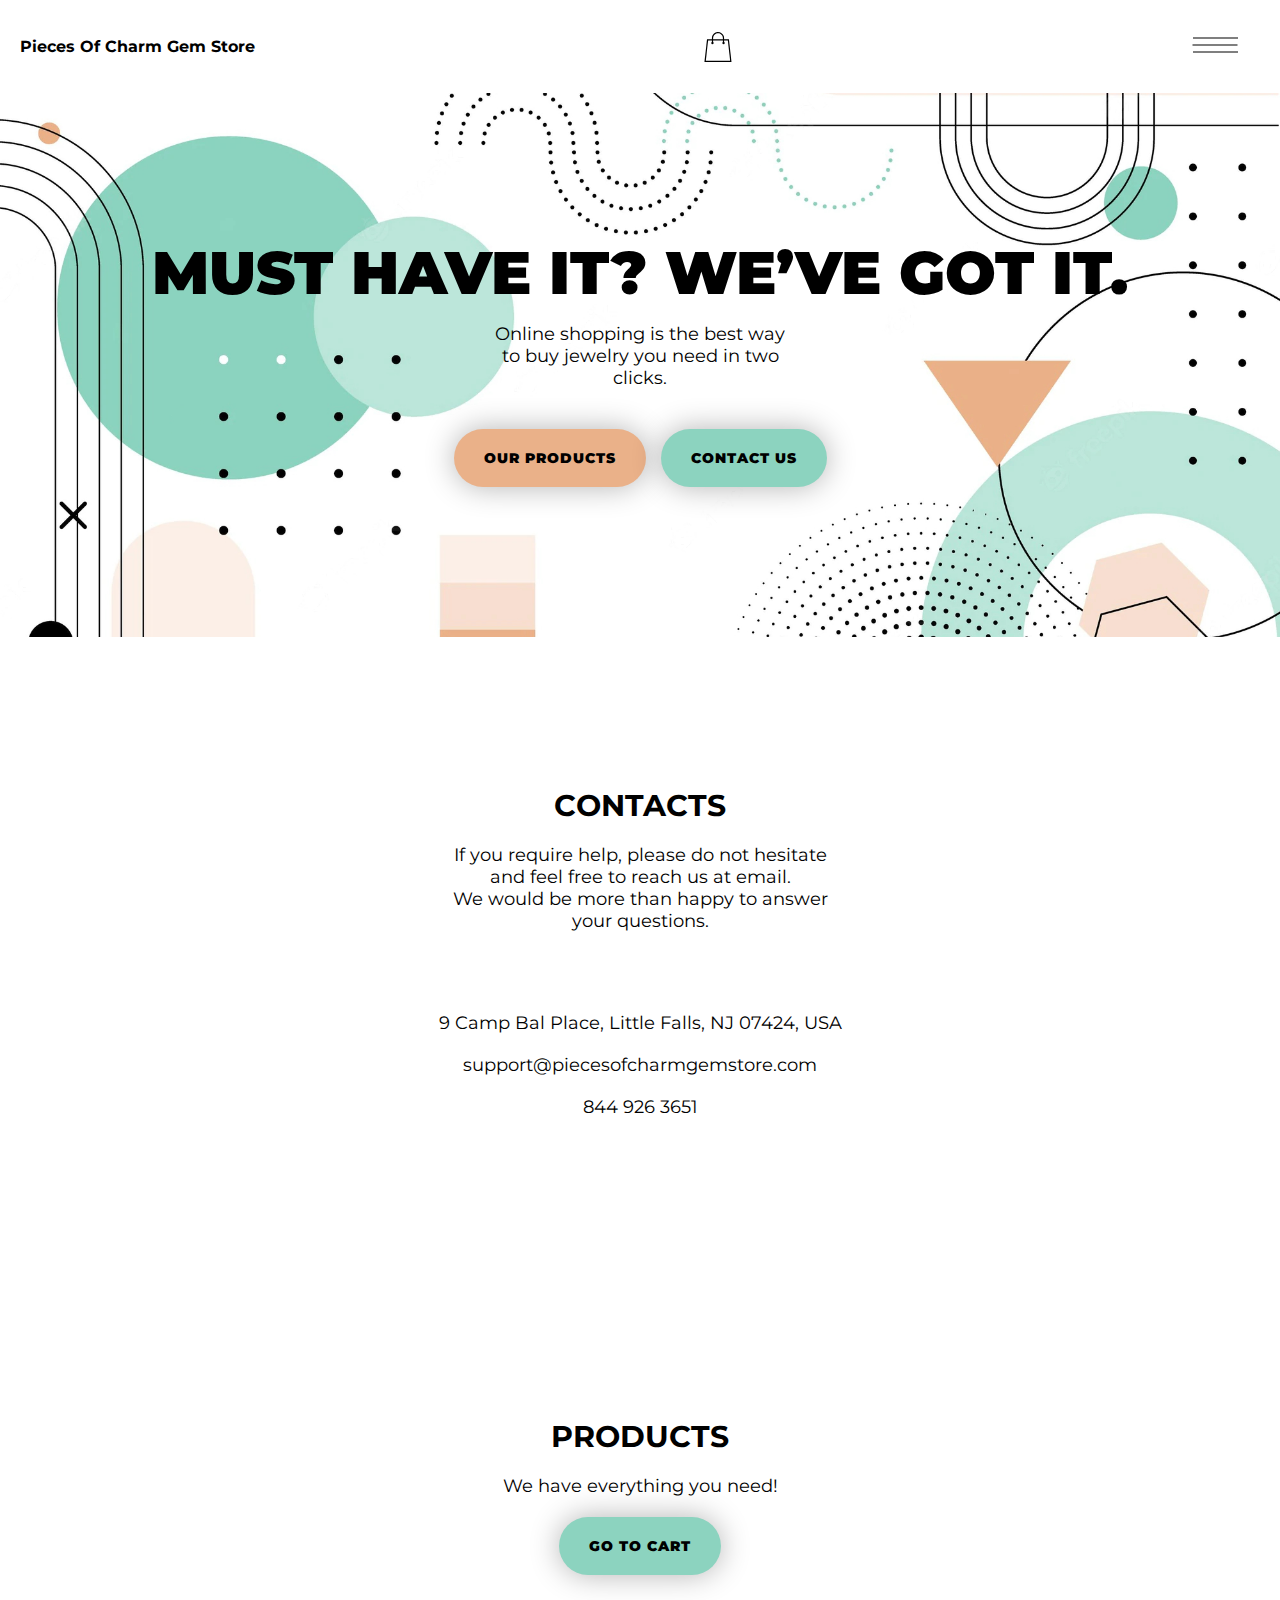
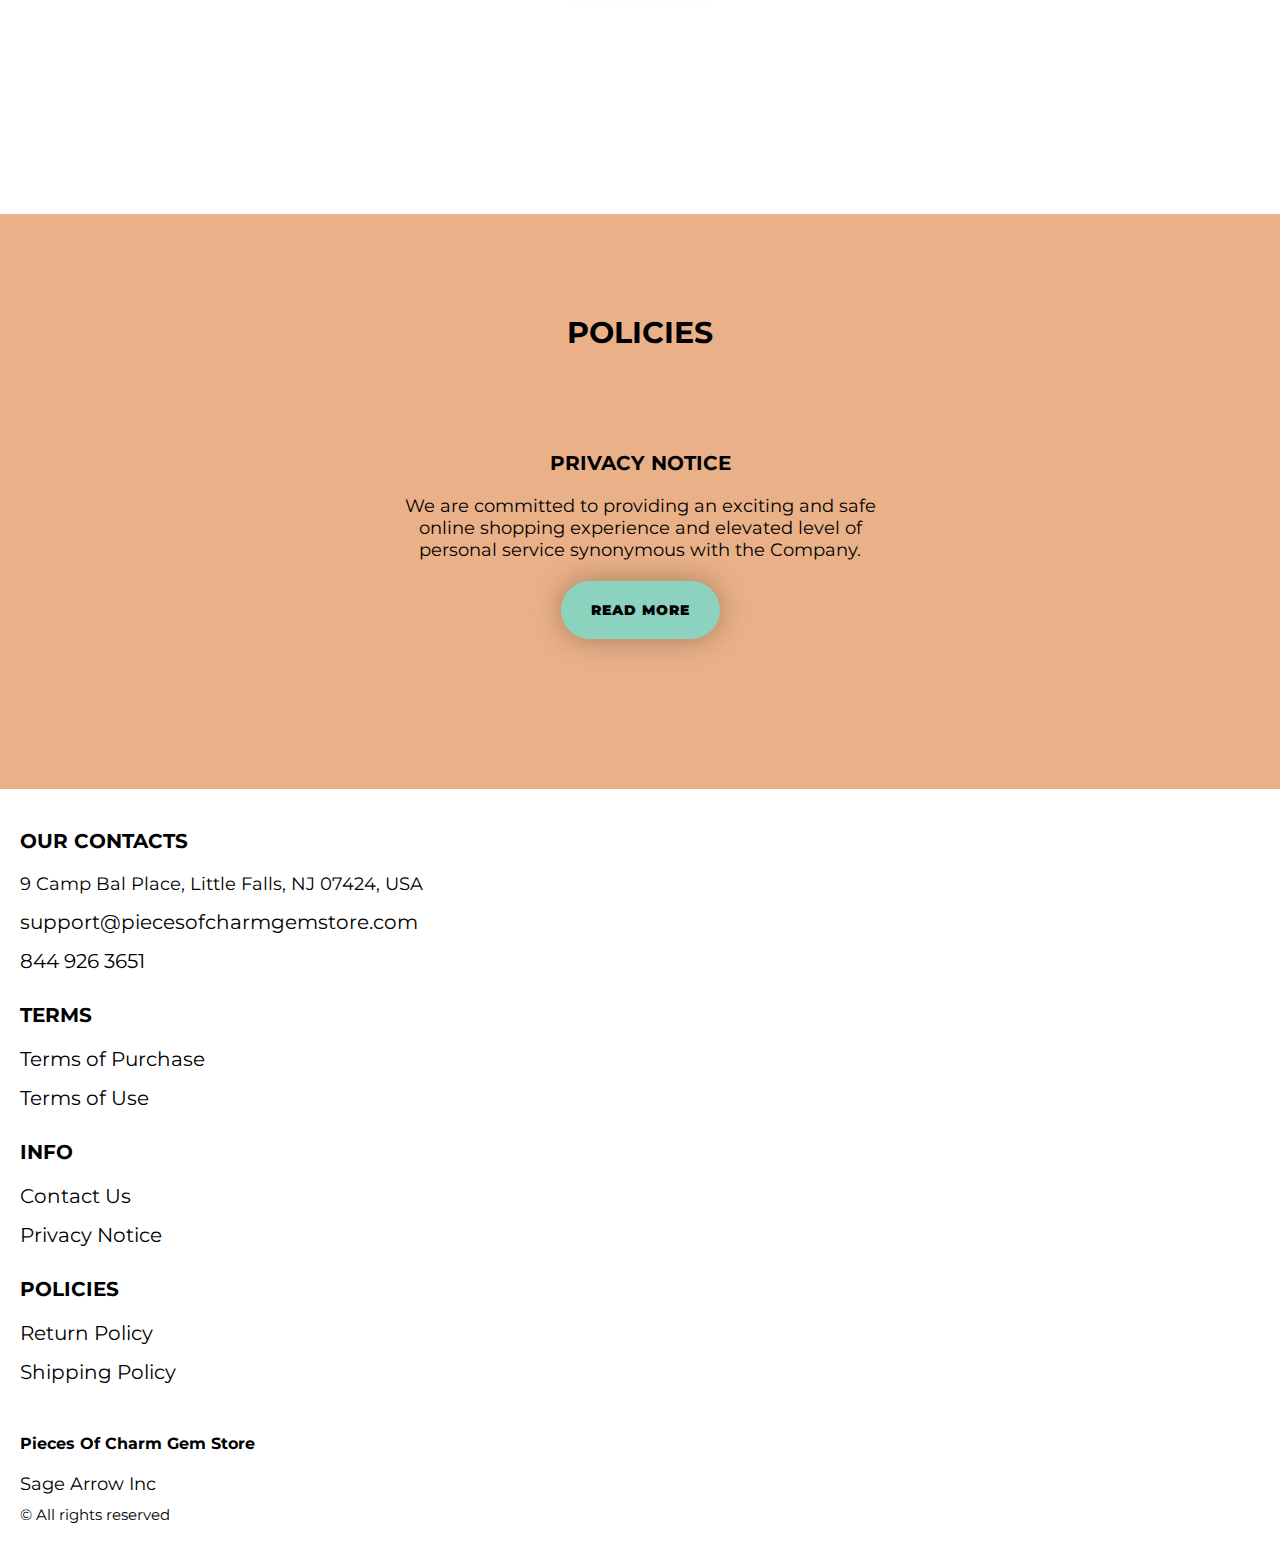
==== commit 9509e70a: "Shop.html changes 13.03.24" ====
--- a/index.html
+++ b/index.html
@@ -137,7 +137,7 @@
                 <h1 class="title js_main-title"></h1>
                 <p class="text js_sub-title"></p>
                 <div class="hero__btn-box">
-                  <a href="./shop.html" class="btn btn-transparent">go to cart</a>
+                  <a href="#products" class="btn btn-transparent">our products</a>
                   <a href="./contacts.html" class="btn">contact us</a>
                 </div>
               </div>
@@ -176,7 +176,7 @@
 
 
         <div class="container">
-          <section class="products">
+          <section class="products" id="products">
 
             <div class="products__box">
 
@@ -327,10 +327,7 @@
     </div>
 
   </div>
-
-
-
-
+ <script src="./js/jquery-3.7.1.js"></script>
   <script type='text/javascript' src='https://thebestproductmanager.com/products/prices-nxg-object'></script>
   <script type="module" src="./js/cart.js"></script>
   <script type="module" src="./js/add-to-cart.js"></script>
